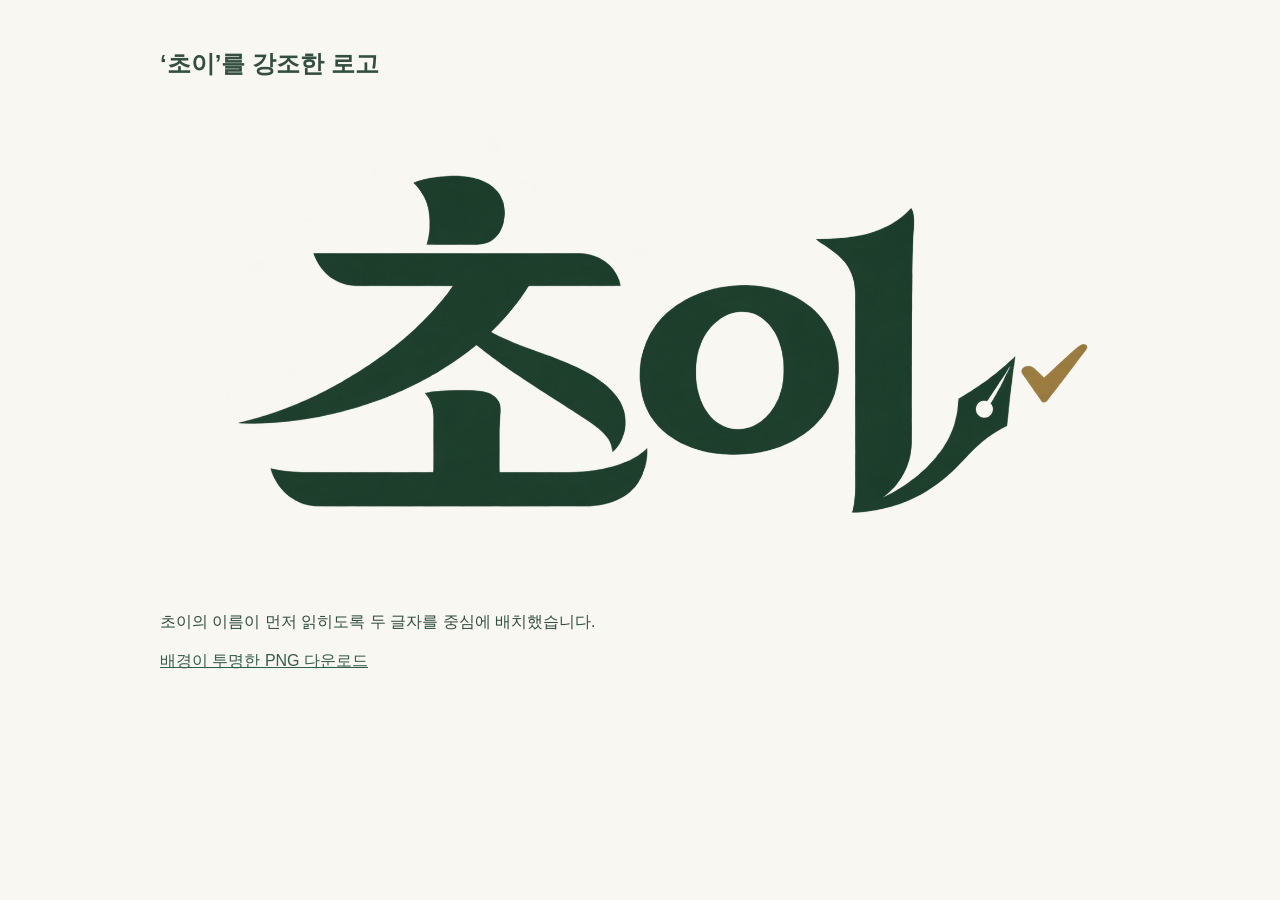
==== choi-logo.html @ 1dde1f83 "Add refined Choi wordmark and web preview" ====
<!doctype html><html lang="ko"><head><meta charset="utf-8"><meta name="viewport" content="width=device-width,initial-scale=1"><title>초이 로고</title><style>body{margin:0;background:#f8f7f2;color:#344e40;font-family:'Malgun Gothic',sans-serif}main{max-width:960px;margin:0 auto;padding:32px 20px}h1{font-size:24px}img{display:block;width:100%;height:auto;margin:24px 0}p{line-height:1.7}a{color:#365c4b}</style></head><body><main><h1>‘초이’를 강조한 로고</h1><img src="assets/logos/choi-wordmark.png" alt="초이 두 글자가 크게 보이는 진한 초록색 붓글씨 로고. 오른쪽에는 작은 펜촉과 금색 체크 표시."><p>초이의 이름이 먼저 읽히도록 두 글자를 중심에 배치했습니다.</p><a href="assets/logos/choi-wordmark.png" download>배경이 투명한 PNG 다운로드</a></main></body></html>
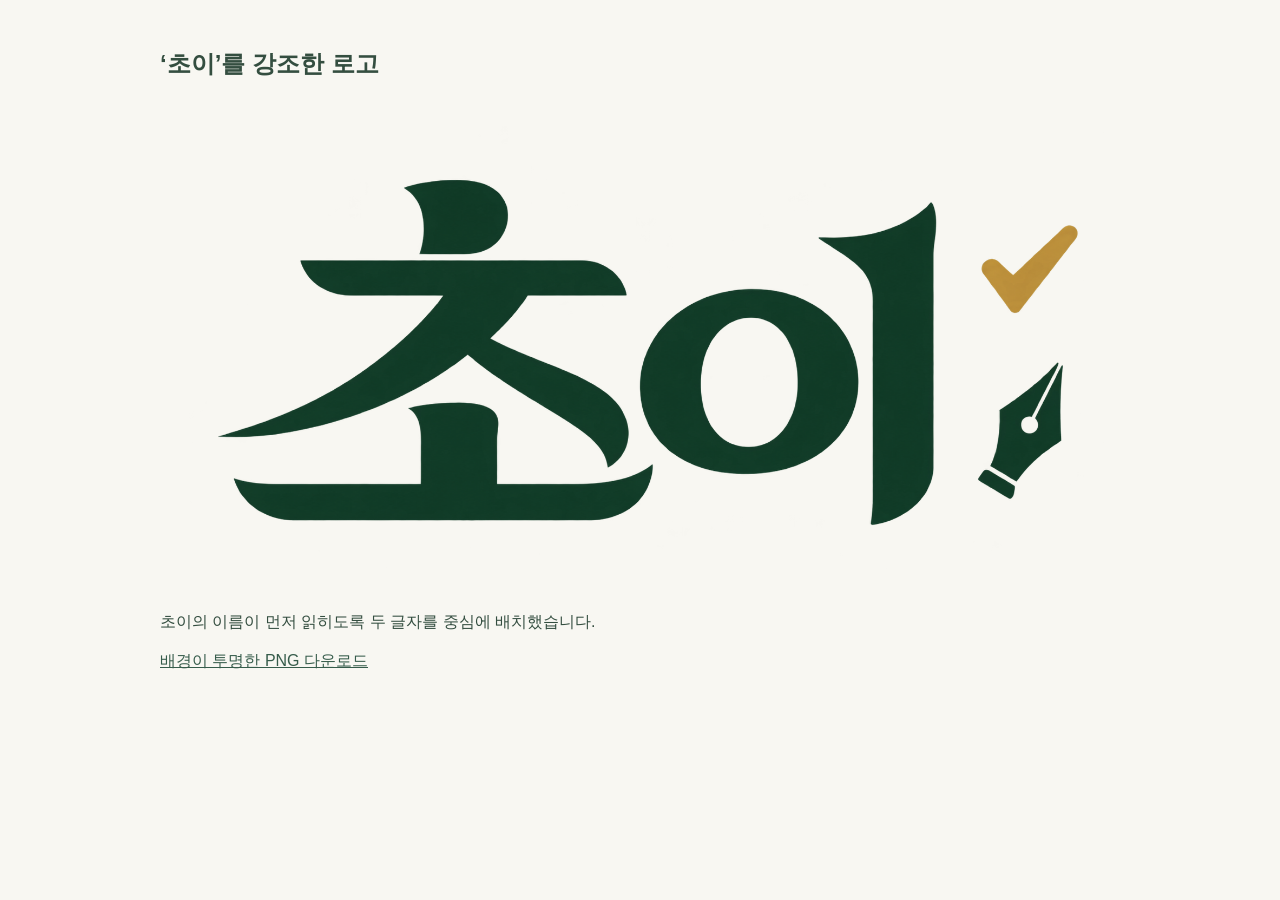
==== commit 221bd7bb: "Separate logo symbols and change unanswered reminder to three minutes" ====
--- a/choi-logo.html
+++ b/choi-logo.html
@@ -1 +1 @@
-<!doctype html><html lang="ko"><head><meta charset="utf-8"><meta name="viewport" content="width=device-width,initial-scale=1"><title>초이 로고</title><style>body{margin:0;background:#f8f7f2;color:#344e40;font-family:'Malgun Gothic',sans-serif}main{max-width:960px;margin:0 auto;padding:32px 20px}h1{font-size:24px}img{display:block;width:100%;height:auto;margin:24px 0}p{line-height:1.7}a{color:#365c4b}</style></head><body><main><h1>‘초이’를 강조한 로고</h1><img src="assets/logos/choi-wordmark.png" alt="초이 두 글자가 크게 보이는 진한 초록색 붓글씨 로고. 오른쪽에는 작은 펜촉과 금색 체크 표시."><p>초이의 이름이 먼저 읽히도록 두 글자를 중심에 배치했습니다.</p><a href="assets/logos/choi-wordmark.png" download>배경이 투명한 PNG 다운로드</a></main></body></html>
+<!doctype html><html lang="ko"><head><meta charset="utf-8"><meta name="viewport" content="width=device-width,initial-scale=1"><title>초이 로고</title><style>body{margin:0;background:#f8f7f2;color:#344e40;font-family:'Malgun Gothic',sans-serif}main{max-width:960px;margin:0 auto;padding:32px 20px}h1{font-size:24px}img{display:block;width:100%;height:auto;margin:24px 0}p{line-height:1.7}a{color:#365c4b}</style></head><body><main><h1>‘초이’를 강조한 로고</h1><img src="assets/logos/choi-wordmark-v2.png" alt="초이 두 글자가 크게 보이는 진한 초록색 붓글씨 로고. 오른쪽에는 작은 펜촉과 금색 체크 표시."><p>초이의 이름이 먼저 읽히도록 두 글자를 중심에 배치했습니다.</p><a href="assets/logos/choi-wordmark-v2.png" download>배경이 투명한 PNG 다운로드</a></main></body></html>
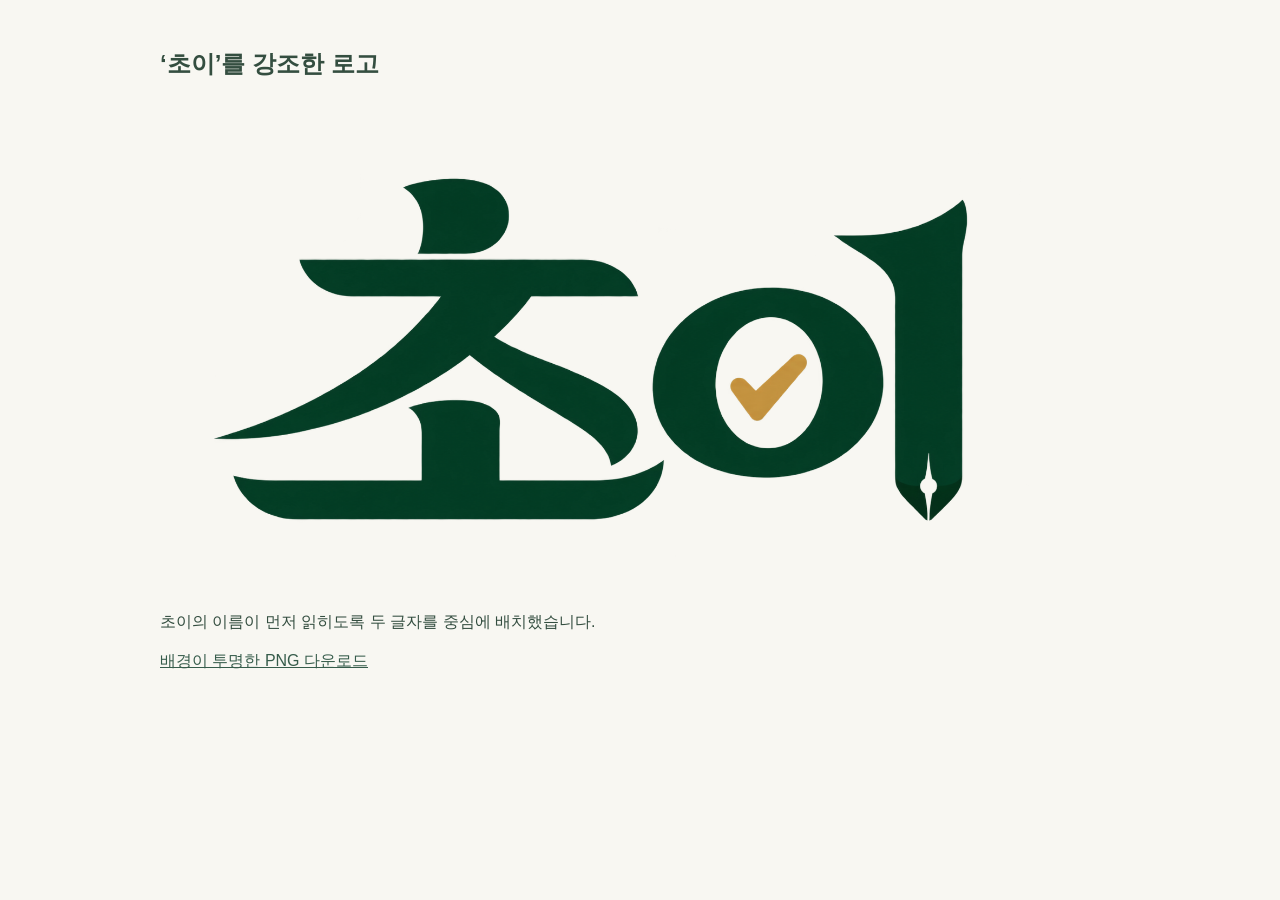
==== commit 742bbf9b: "Integrate checkmark and pen nib into readable Choi wordmark" ====
--- a/choi-logo.html
+++ b/choi-logo.html
@@ -1 +1 @@
-<!doctype html><html lang="ko"><head><meta charset="utf-8"><meta name="viewport" content="width=device-width,initial-scale=1"><title>초이 로고</title><style>body{margin:0;background:#f8f7f2;color:#344e40;font-family:'Malgun Gothic',sans-serif}main{max-width:960px;margin:0 auto;padding:32px 20px}h1{font-size:24px}img{display:block;width:100%;height:auto;margin:24px 0}p{line-height:1.7}a{color:#365c4b}</style></head><body><main><h1>‘초이’를 강조한 로고</h1><img src="assets/logos/choi-wordmark-v2.png" alt="초이 두 글자가 크게 보이는 진한 초록색 붓글씨 로고. 오른쪽에는 작은 펜촉과 금색 체크 표시."><p>초이의 이름이 먼저 읽히도록 두 글자를 중심에 배치했습니다.</p><a href="assets/logos/choi-wordmark-v2.png" download>배경이 투명한 PNG 다운로드</a></main></body></html>
+<!doctype html><html lang="ko"><head><meta charset="utf-8"><meta name="viewport" content="width=device-width,initial-scale=1"><title>초이 로고</title><style>body{margin:0;background:#f8f7f2;color:#344e40;font-family:'Malgun Gothic',sans-serif}main{max-width:960px;margin:0 auto;padding:32px 20px}h1{font-size:24px}img{display:block;width:100%;height:auto;margin:24px 0}p{line-height:1.7}a{color:#365c4b}</style></head><body><main><h1>‘초이’를 강조한 로고</h1><img src="assets/logos/choi-wordmark-v3.png" alt="초이 두 글자가 크게 보이는 진한 초록색 붓글씨 로고. 오른쪽에는 작은 펜촉과 금색 체크 표시."><p>초이의 이름이 먼저 읽히도록 두 글자를 중심에 배치했습니다.</p><a href="assets/logos/choi-wordmark-v3.png" download>배경이 투명한 PNG 다운로드</a></main></body></html>
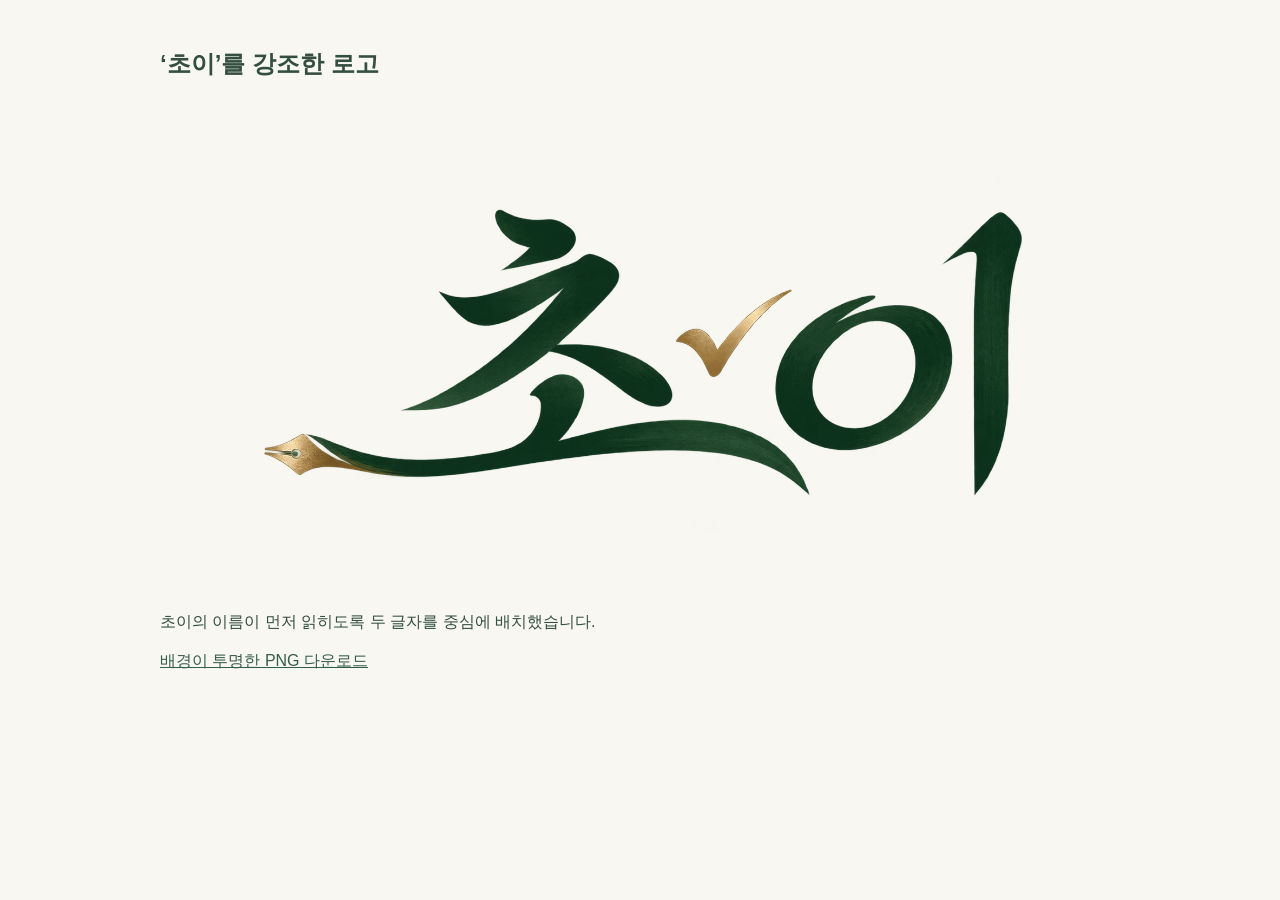
==== commit 5ed912f3: "Use flowing signature logo with pen-led stroke and subtle check" ====
--- a/choi-logo.html
+++ b/choi-logo.html
@@ -1 +1 @@
-<!doctype html><html lang="ko"><head><meta charset="utf-8"><meta name="viewport" content="width=device-width,initial-scale=1"><title>초이 로고</title><style>body{margin:0;background:#f8f7f2;color:#344e40;font-family:'Malgun Gothic',sans-serif}main{max-width:960px;margin:0 auto;padding:32px 20px}h1{font-size:24px}img{display:block;width:100%;height:auto;margin:24px 0}p{line-height:1.7}a{color:#365c4b}</style></head><body><main><h1>‘초이’를 강조한 로고</h1><img src="assets/logos/choi-wordmark-v3.png" alt="초이 두 글자가 크게 보이는 진한 초록색 붓글씨 로고. 오른쪽에는 작은 펜촉과 금색 체크 표시."><p>초이의 이름이 먼저 읽히도록 두 글자를 중심에 배치했습니다.</p><a href="assets/logos/choi-wordmark-v3.png" download>배경이 투명한 PNG 다운로드</a></main></body></html>
+<!doctype html><html lang="ko"><head><meta charset="utf-8"><meta name="viewport" content="width=device-width,initial-scale=1"><title>초이 로고</title><style>body{margin:0;background:#f8f7f2;color:#344e40;font-family:'Malgun Gothic',sans-serif}main{max-width:960px;margin:0 auto;padding:32px 20px}h1{font-size:24px}img{display:block;width:100%;height:auto;margin:24px 0}p{line-height:1.7}a{color:#365c4b}</style></head><body><main><h1>‘초이’를 강조한 로고</h1><img src="assets/logos/choi-wordmark-v4.png" alt="초이 두 글자가 크게 보이는 진한 초록색 붓글씨 로고. 오른쪽에는 작은 펜촉과 금색 체크 표시."><p>초이의 이름이 먼저 읽히도록 두 글자를 중심에 배치했습니다.</p><a href="assets/logos/choi-wordmark-v4.png" download>배경이 투명한 PNG 다운로드</a></main></body></html>
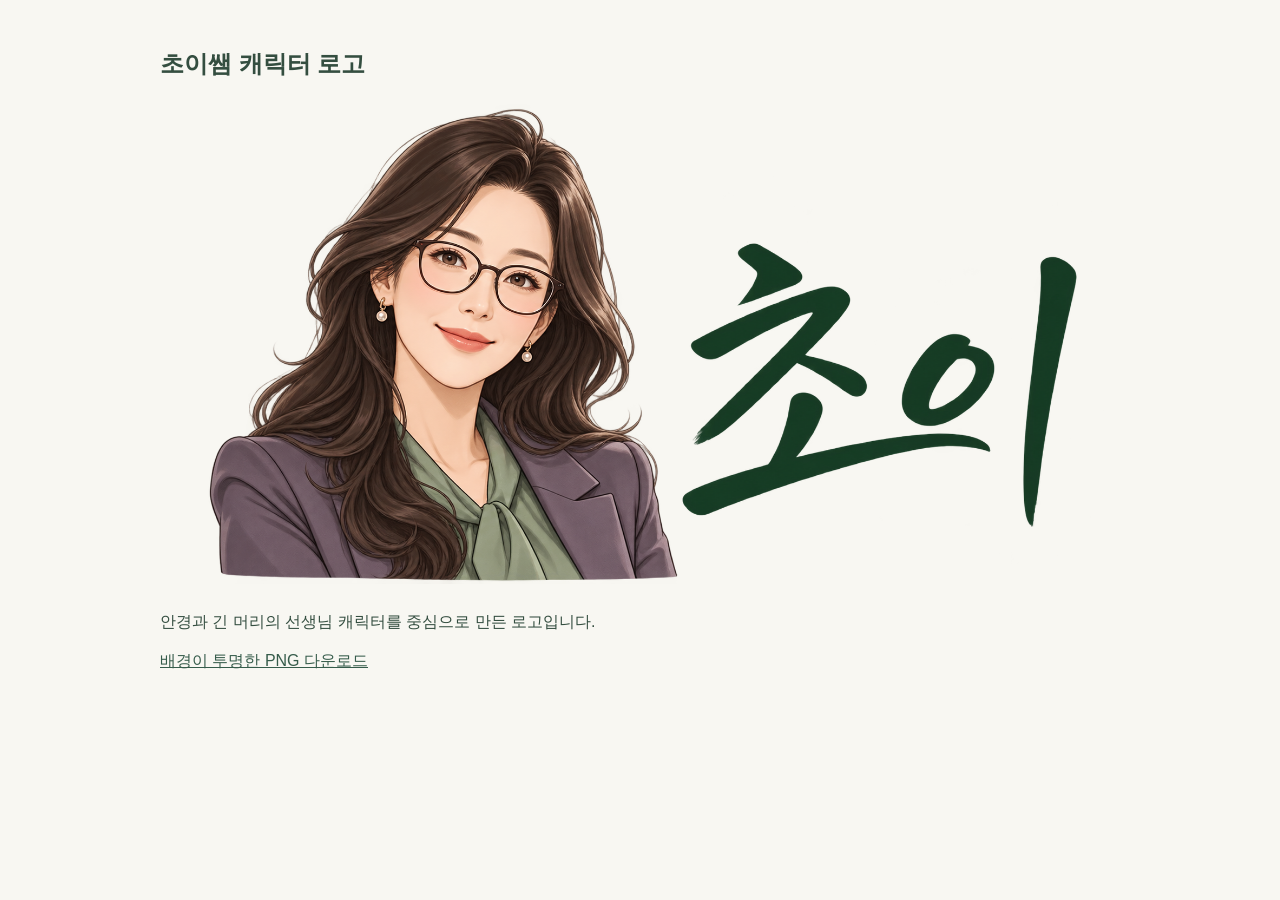
==== commit bd4a1512: "Use a glasses-and-long-hair teacher portrait as personal brand logo" ====
--- a/choi-logo.html
+++ b/choi-logo.html
@@ -1 +1 @@
-<!doctype html><html lang="ko"><head><meta charset="utf-8"><meta name="viewport" content="width=device-width,initial-scale=1"><title>초이 로고</title><style>body{margin:0;background:#f8f7f2;color:#344e40;font-family:'Malgun Gothic',sans-serif}main{max-width:960px;margin:0 auto;padding:32px 20px}h1{font-size:24px}img{display:block;width:100%;height:auto;margin:24px 0}p{line-height:1.7}a{color:#365c4b}</style></head><body><main><h1>‘초이’를 강조한 로고</h1><img src="assets/logos/choi-wordmark-v4.png" alt="초이 두 글자가 크게 보이는 진한 초록색 붓글씨 로고. 오른쪽에는 작은 펜촉과 금색 체크 표시."><p>초이의 이름이 먼저 읽히도록 두 글자를 중심에 배치했습니다.</p><a href="assets/logos/choi-wordmark-v4.png" download>배경이 투명한 PNG 다운로드</a></main></body></html>
+<!doctype html><html lang="ko"><head><meta charset="utf-8"><meta name="viewport" content="width=device-width,initial-scale=1"><title>초이 로고</title><style>body{margin:0;background:#f8f7f2;color:#344e40;font-family:'Malgun Gothic',sans-serif}main{max-width:960px;margin:0 auto;padding:32px 20px}h1{font-size:24px}img{display:block;width:100%;height:auto;margin:24px 0}p{line-height:1.7}a{color:#365c4b}</style></head><body><main><h1>초이쌤 캐릭터 로고</h1><img src="assets/logos/choi-character-logo.png" alt="안경과 긴 머리의 여성 선생님 캐릭터와 초이 손글씨 로고"><p>안경과 긴 머리의 선생님 캐릭터를 중심으로 만든 로고입니다.</p><a href="assets/logos/choi-character-logo.png" download>배경이 투명한 PNG 다운로드</a></main></body></html>
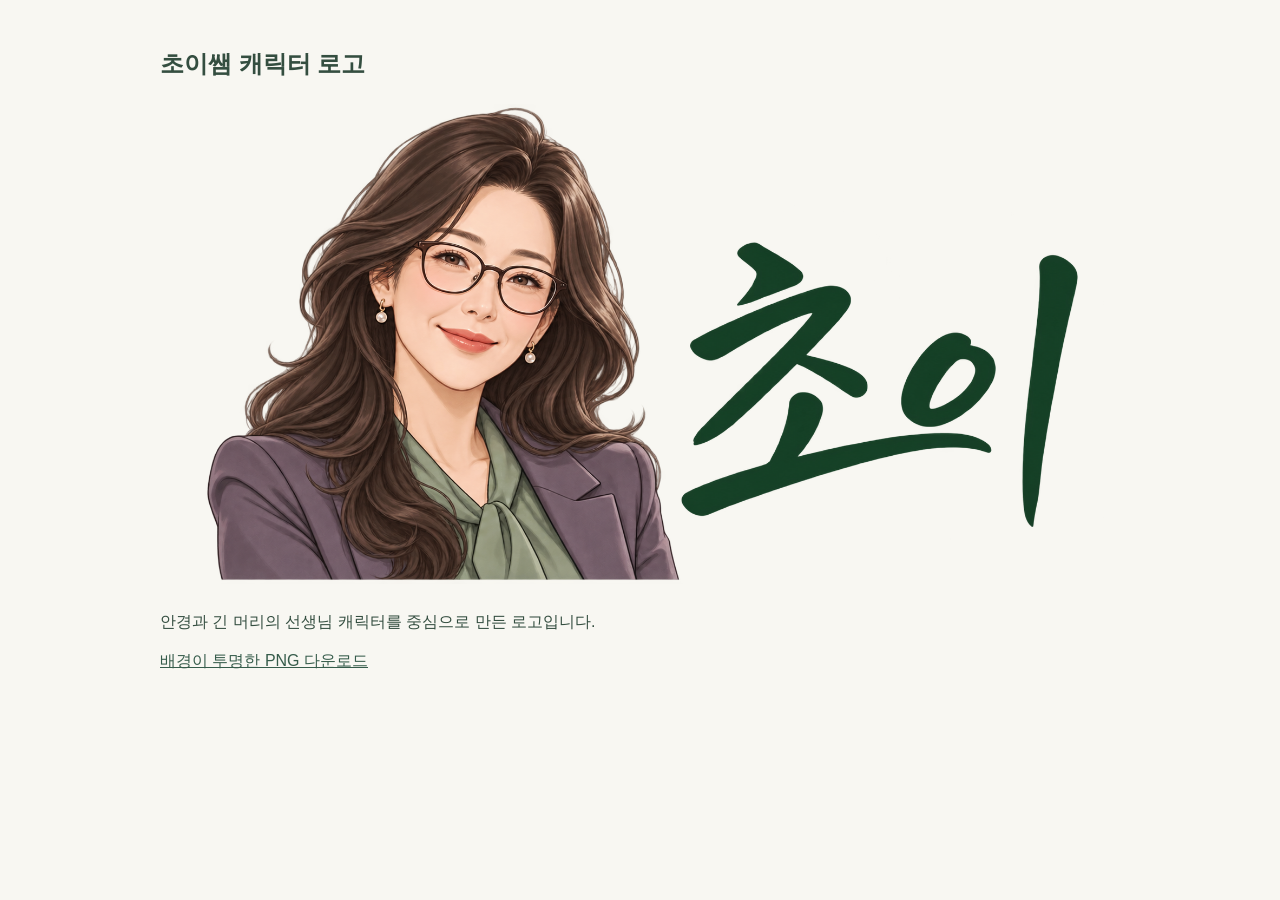
==== commit 1e5838d2: "Refine teacher portrait logo to a woman in her fifties" ====
--- a/choi-logo.html
+++ b/choi-logo.html
@@ -1 +1 @@
-<!doctype html><html lang="ko"><head><meta charset="utf-8"><meta name="viewport" content="width=device-width,initial-scale=1"><title>초이 로고</title><style>body{margin:0;background:#f8f7f2;color:#344e40;font-family:'Malgun Gothic',sans-serif}main{max-width:960px;margin:0 auto;padding:32px 20px}h1{font-size:24px}img{display:block;width:100%;height:auto;margin:24px 0}p{line-height:1.7}a{color:#365c4b}</style></head><body><main><h1>초이쌤 캐릭터 로고</h1><img src="assets/logos/choi-character-logo.png" alt="안경과 긴 머리의 여성 선생님 캐릭터와 초이 손글씨 로고"><p>안경과 긴 머리의 선생님 캐릭터를 중심으로 만든 로고입니다.</p><a href="assets/logos/choi-character-logo.png" download>배경이 투명한 PNG 다운로드</a></main></body></html>
+<!doctype html><html lang="ko"><head><meta charset="utf-8"><meta name="viewport" content="width=device-width,initial-scale=1"><title>초이 로고</title><style>body{margin:0;background:#f8f7f2;color:#344e40;font-family:'Malgun Gothic',sans-serif}main{max-width:960px;margin:0 auto;padding:32px 20px}h1{font-size:24px}img{display:block;width:100%;height:auto;margin:24px 0}p{line-height:1.7}a{color:#365c4b}</style></head><body><main><h1>초이쌤 캐릭터 로고</h1><img src="assets/logos/choi-character-logo-50s.png" alt="안경과 긴 머리의 여성 선생님 캐릭터와 초이 손글씨 로고"><p>안경과 긴 머리의 선생님 캐릭터를 중심으로 만든 로고입니다.</p><a href="assets/logos/choi-character-logo-50s.png" download>배경이 투명한 PNG 다운로드</a></main></body></html>
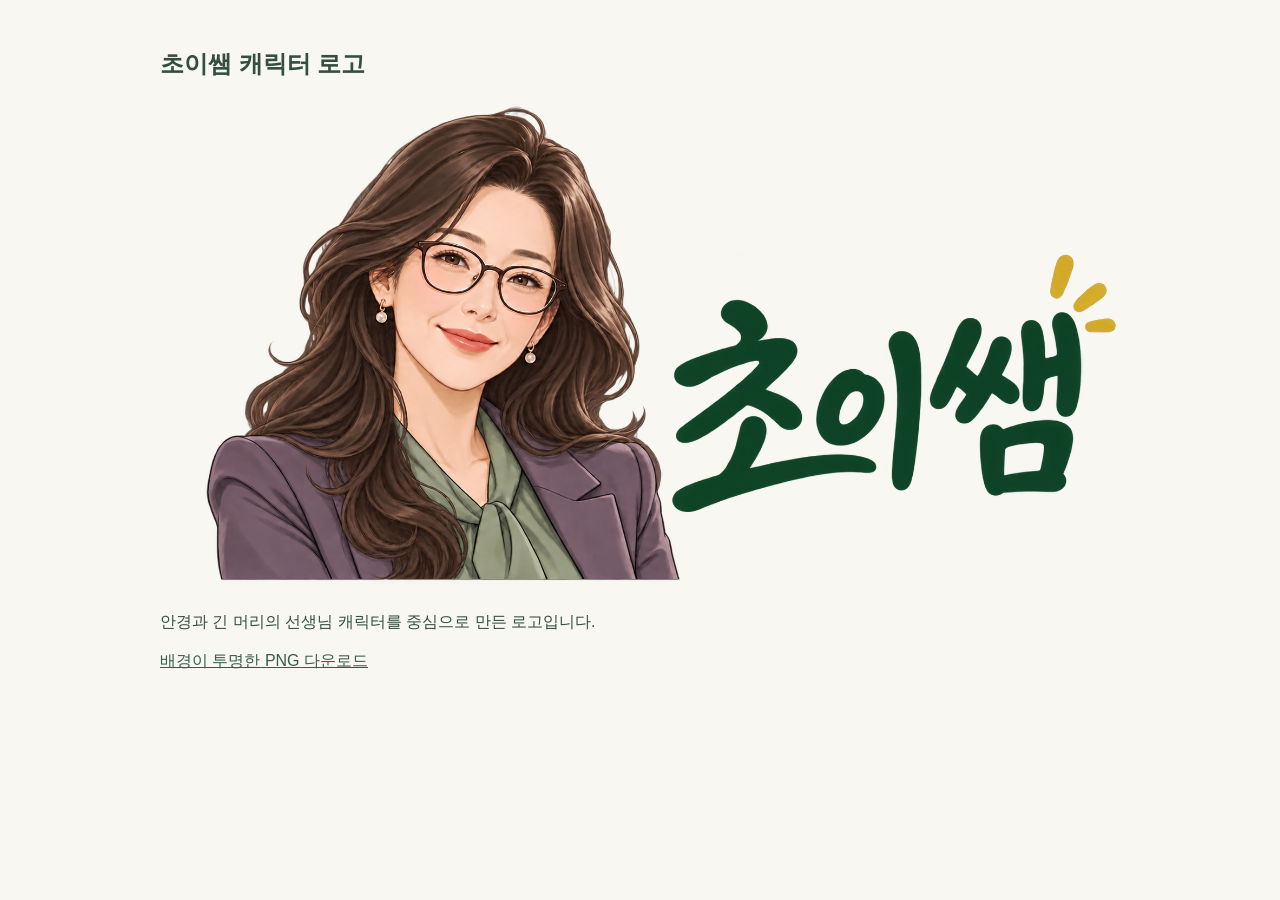
==== commit 90011fbf: "Update portrait logo with cute rounded Choi Ssaem lettering" ====
--- a/choi-logo.html
+++ b/choi-logo.html
@@ -1 +1 @@
-<!doctype html><html lang="ko"><head><meta charset="utf-8"><meta name="viewport" content="width=device-width,initial-scale=1"><title>초이 로고</title><style>body{margin:0;background:#f8f7f2;color:#344e40;font-family:'Malgun Gothic',sans-serif}main{max-width:960px;margin:0 auto;padding:32px 20px}h1{font-size:24px}img{display:block;width:100%;height:auto;margin:24px 0}p{line-height:1.7}a{color:#365c4b}</style></head><body><main><h1>초이쌤 캐릭터 로고</h1><img src="assets/logos/choi-character-logo-50s.png" alt="안경과 긴 머리의 여성 선생님 캐릭터와 초이 손글씨 로고"><p>안경과 긴 머리의 선생님 캐릭터를 중심으로 만든 로고입니다.</p><a href="assets/logos/choi-character-logo-50s.png" download>배경이 투명한 PNG 다운로드</a></main></body></html>
+<!doctype html><html lang="ko"><head><meta charset="utf-8"><meta name="viewport" content="width=device-width,initial-scale=1"><title>초이쌤 로고</title><style>body{margin:0;background:#f8f7f2;color:#344e40;font-family:'Malgun Gothic',sans-serif}main{max-width:960px;margin:0 auto;padding:32px 20px}h1{font-size:24px}img{display:block;width:100%;height:auto;margin:24px 0}p{line-height:1.7}a{color:#365c4b}</style></head><body><main><h1>초이쌤 캐릭터 로고</h1><img src="assets/logos/choi-ssaem-logo.png" alt="안경과 긴 머리의 여성 선생님 캐릭터와 초이쌤 손글씨 로고"><p>안경과 긴 머리의 선생님 캐릭터를 중심으로 만든 로고입니다.</p><a href="assets/logos/choi-ssaem-logo.png" download>배경이 투명한 PNG 다운로드</a></main></body></html>
